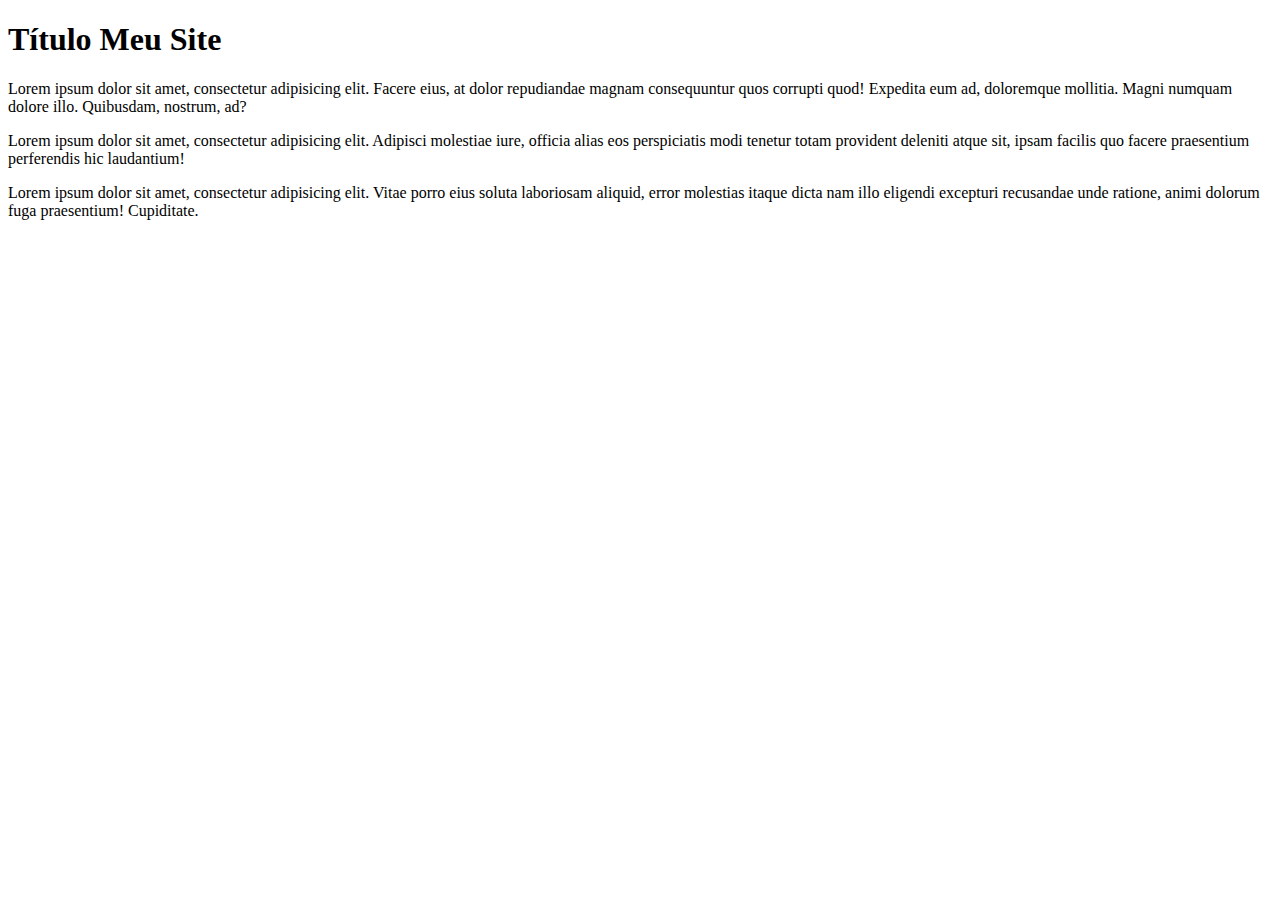
==== index.html @ b5f00a53 "meu primeiro commit" ====
<!DOCTYPE html>
<html lang="pt-bt">
<head>
	<meta charset="utf-8">
	<meta http-equiv="X-UA-Compatible" content="IE=edge">
	<title>Meu Site</title>
	<link rel="stylesheet" href="">
	<script src=""></script>
</head>
<body>
      <h1>Título Meu Site</h1> 
      <p>Lorem ipsum dolor sit amet, consectetur adipisicing elit. Facere eius, at dolor repudiandae magnam consequuntur quos corrupti quod! Expedita eum ad, doloremque mollitia. Magni numquam dolore illo. Quibusdam, nostrum, ad?</p>
      <p>Lorem ipsum dolor sit amet, consectetur adipisicing elit. Adipisci molestiae iure, officia alias eos perspiciatis modi tenetur totam provident deleniti atque sit, ipsam facilis quo facere praesentium perferendis hic laudantium!</p>	
      <p>Lorem ipsum dolor sit amet, consectetur adipisicing elit. Vitae porro eius soluta laboriosam aliquid, error molestias itaque dicta nam illo eligendi excepturi recusandae unde ratione, animi dolorum fuga praesentium! Cupiditate.</p>
</body>
</html>
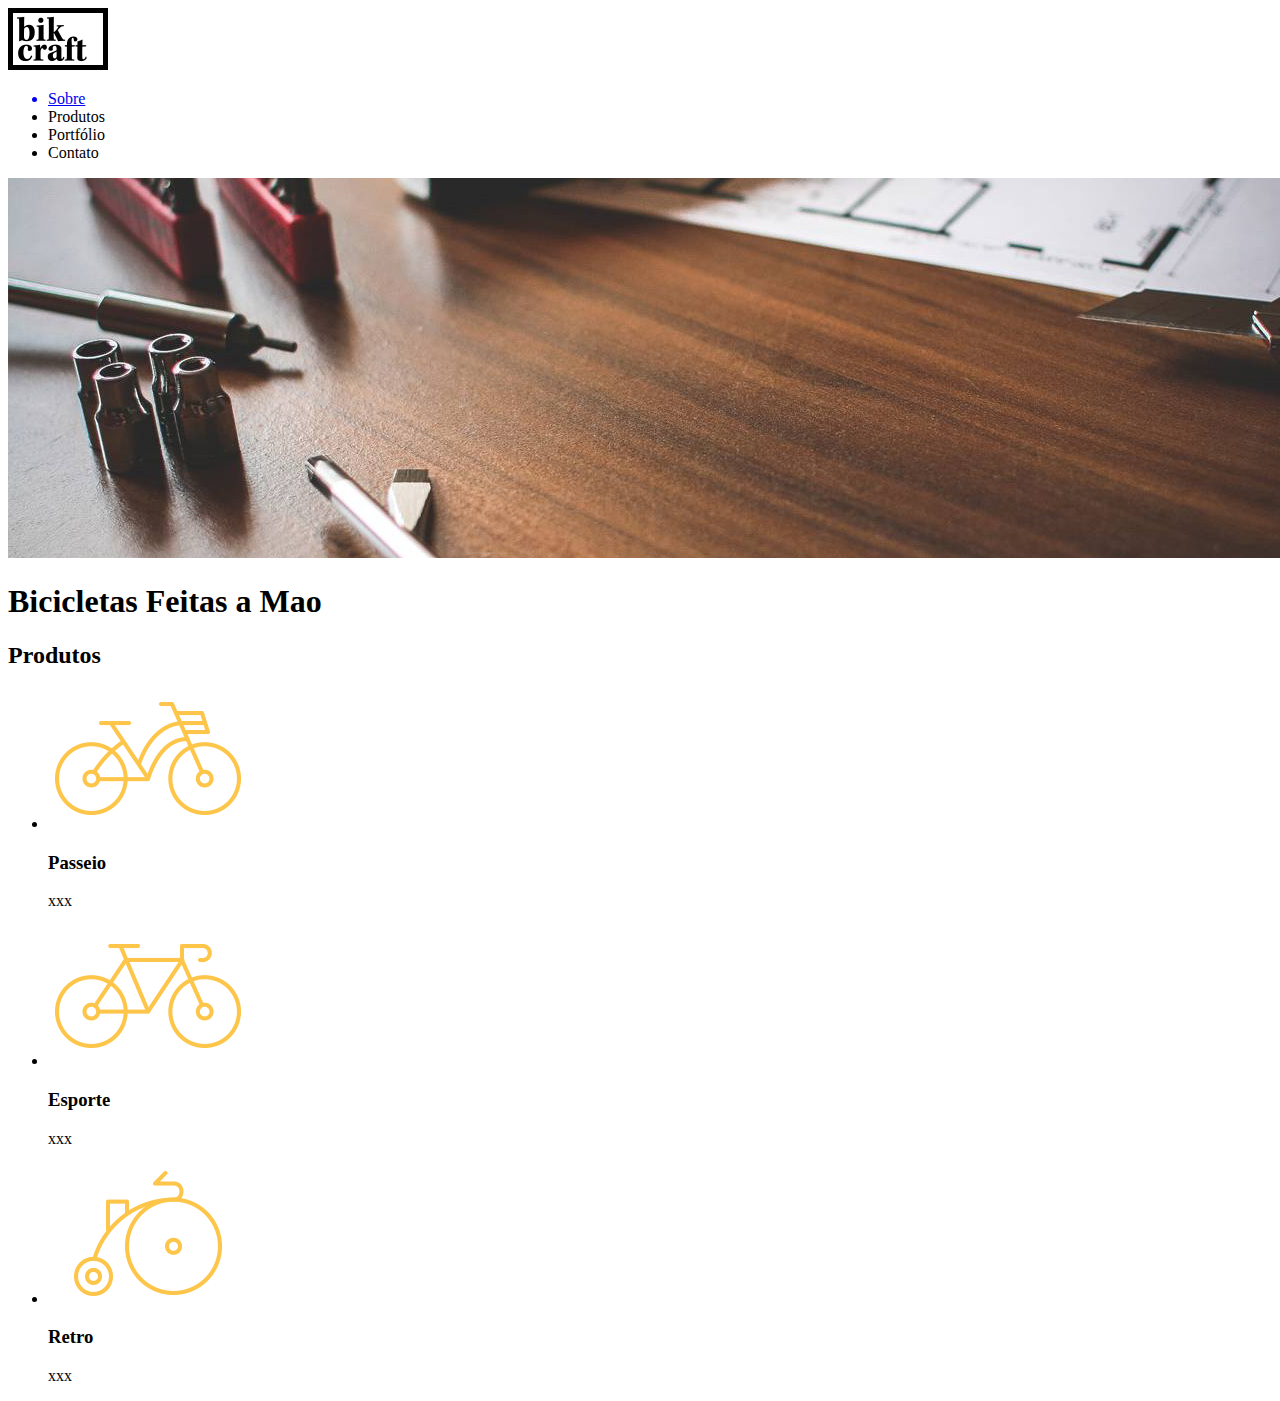
==== commit d7efb1f5: "index, sobre e img" ====
--- a/index.html
+++ b/index.html
@@ -3,14 +3,44 @@
 <head>
 	<meta charset="utf-8">
 	<meta http-equiv="X-UA-Compatible" content="IE=edge">
-	<title>Meu Site</title>
+	<title>bik craft</title>
 	<link rel="stylesheet" href="">
 	<script src=""></script>
 </head>
 <body>
-      <h1>Título Meu Site</h1> 
-      <p>Lorem ipsum dolor sit amet, consectetur adipisicing elit. Facere eius, at dolor repudiandae magnam consequuntur quos corrupti quod! Expedita eum ad, doloremque mollitia. Magni numquam dolore illo. Quibusdam, nostrum, ad?</p>
-      <p>Lorem ipsum dolor sit amet, consectetur adipisicing elit. Adipisci molestiae iure, officia alias eos perspiciatis modi tenetur totam provident deleniti atque sit, ipsam facilis quo facere praesentium perferendis hic laudantium!</p>	
-      <p>Lorem ipsum dolor sit amet, consectetur adipisicing elit. Vitae porro eius soluta laboriosam aliquid, error molestias itaque dicta nam illo eligendi excepturi recusandae unde ratione, animi dolorum fuga praesentium! Cupiditate.</p>
+	<a href="index.html"><img src="img/bikcraft.png" alt="Logo Marca Bikcraft"></a>
+
+      <ul>
+		<a href="sobre.html"><li>Sobre</li></a>
+      	
+      	<li>Produtos</li>
+      	<li>Portfólio</li>
+      	<li>Contato</li>
+      </ul>
+	<img src="img/bg.jpg" alt="img background">
+      <h1>Bicicletas Feitas a Mao</h1>
+      <h2>Produtos</h2>
+      <ul>
+      	<li>
+      		<img src="img/produtos/passeio.png" alt="Bicicleta Passeio">
+			<h3>Passeio</h3>
+			<p>xxx</p>
+      	</li>
+
+      	<li>
+      		<img src="img/produtos/esporte.png" alt="Bicicleta Esportes">
+			<h3>Esporte</h3>
+			<p>xxx</p>
+      	</li>
+
+      	<li>
+      		<img src="img/produtos/retro.png" alt="Bicicleta Retro">
+			<h3>Retro</h3>
+			<p>xxx</p>
+
+      	</li>
+      </ul>
+
+      
 </body>
 </html>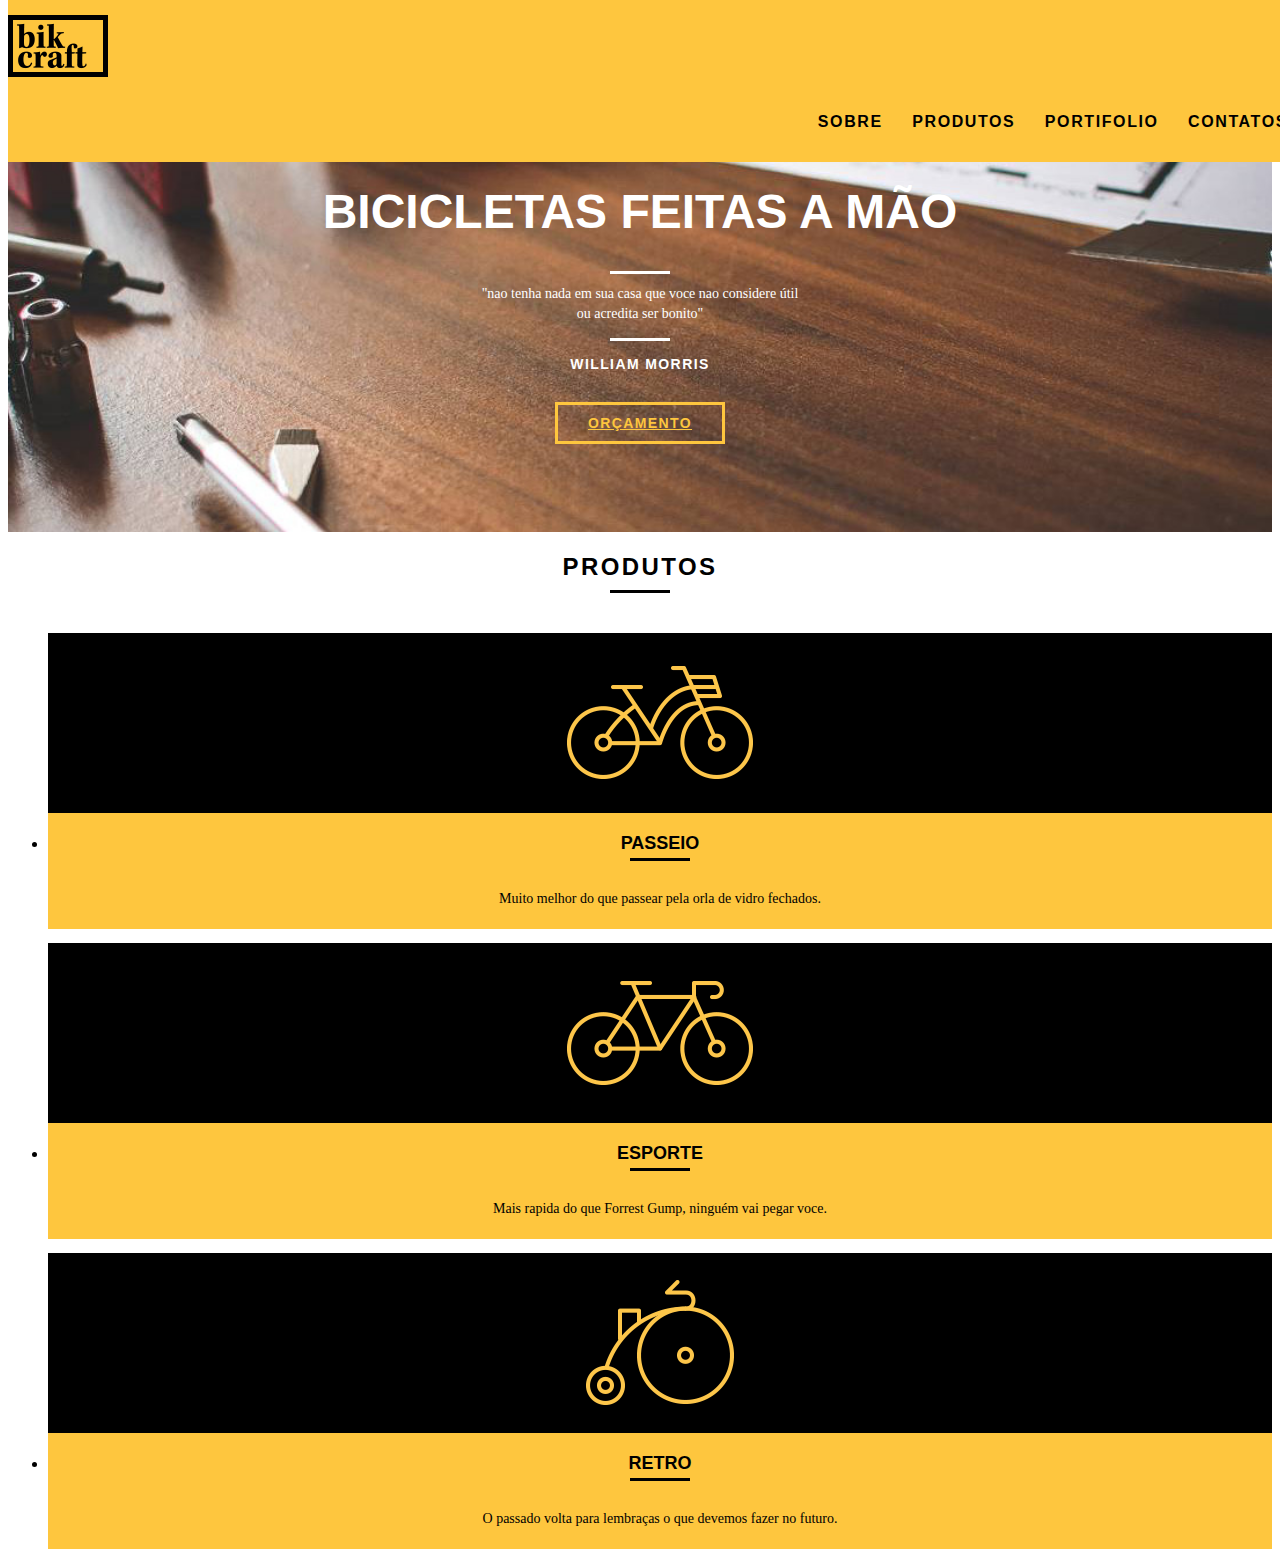
==== commit 0f7cbeee: "Index e sobre" ====
--- a/index.html
+++ b/index.html
@@ -1,46 +1,94 @@
 <!DOCTYPE html>
-<html lang="pt-bt">
+<html lang="pt-br">
 <head>
 	<meta charset="utf-8">
 	<meta http-equiv="X-UA-Compatible" content="IE=edge">
+	<meta name="viewport" content="width=device-width, initial-scale=1.0">
 	<title>bik craft</title>
-	<link rel="stylesheet" href="">
-	<script src=""></script>
+	<link rel="stylesheet" href="css/reset.css">
+	<link rel="stylesheet" href="css/bootstrap.min.css">
+	<link rel="stylesheet" href="css/animate.css">
+	<link rel="stylesheet" href="css/styles.css">
+	<scritp src="js/animacao.js"></scritp>
 </head>
 <body>
-	<a href="index.html"><img src="img/bikcraft.png" alt="Logo Marca Bikcraft"></a>
+	<header class="header">
+		
+		<div class="container">
+				
+			<a href="index.html" class="col-md-4 col-sm-4 col-xs-4"><img src="img/bikcraft.png" alt="Logo marca bik craft"></a>
+			
+			<nav class="col-md-8 col-sm-8 col-xs-8 header_menu">
+					<ul>
 
-      <ul>
-		<a href="sobre.html"><li>Sobre</li></a>
-      	
-      	<li>Produtos</li>
-      	<li>Portfólio</li>
-      	<li>Contato</li>
-      </ul>
-	<img src="img/bg.jpg" alt="img background">
-      <h1>Bicicletas Feitas a Mao</h1>
-      <h2>Produtos</h2>
-      <ul>
-      	<li>
-      		<img src="img/produtos/passeio.png" alt="Bicicleta Passeio">
-			<h3>Passeio</h3>
-			<p>xxx</p>
-      	</li>
+						<li><a href="sobre.html">Sobre</a></li>
+						<li><a href="produtos.html">Produtos</a></li>
+						<li><a href="portifolio.html">Portifolio</a></li>
+						<li><a href="contatos.html">Contatos</a></li>
+						
+					</ul>
 
-      	<li>
-      		<img src="img/produtos/esporte.png" alt="Bicicleta Esportes">
-			<h3>Esporte</h3>
-			<p>xxx</p>
-      	</li>
+			</nav>
 
-      	<li>
-      		<img src="img/produtos/retro.png" alt="Bicicleta Retro">
-			<h3>Retro</h3>
-			<p>xxx</p>
+		</div>
+	
+	</header>
 
-      	</li>
-      </ul>
+	<section class="row introducao">
+			
+			<div class="container animated fadeInDown">
+					
+					<h1>Bicicletas Feitas a Mão</h1>
+					<blockquote class="quote-externo">
+						<p>
+							"nao tenha nada em sua casa que voce nao considere
+							útil ou acredita ser bonito"
+						</p>
 
-      
+						<cite>WILLIAM MORRIS </cite>
+
+						
+					</blockquote>
+					<a href="produtos.html" class="btn botao">Orçamento</a>
+
+			</div>
+
+
+	</section>	
+
+	<section class="container produtos animated fadeInDown">
+			
+			<h2 class="subtitulo">Produtos</h2>
+
+			<ul class="produtos_lista">
+
+				<li class="col-md-4 col-sm-4 col-xs-8">
+					<div class="produtos_icone">
+						<img src="img/produtos/passeio.png" alt="Bicicleta Passeio">
+						</div>
+					<h3>Passeio</h3>
+					<p>Muito melhor do que passear pela orla de vidro fechados.</p>
+				</li>
+		
+				<li class="col-md-4 col-sm-4 col-xs-8">
+					<div class="produtos_icone">
+					<img src="img/produtos/esporte.png" alt="Bicicleta Esporte">
+					</div>
+					<h3>Esporte</h3>
+					<p>Mais rapida do que Forrest Gump, ninguém vai pegar voce.</p>
+				</li>
+		
+				<li class="col-md-4 col-sm-4 col-xs-8">
+					<div class="produtos_icone">
+					<img src="img/produtos/retro.png" alt="Bicicleta Retro">
+					</div>
+					<h3>Retro</h3>
+					<p>O passado volta para lembraças o que devemos fazer no futuro.</p>
+				</li>
+
+			</ul>
+
+	</section>	
+
 </body>
 </html>--- a/css/styles.css
+++ b/css/styles.css
@@ -0,0 +1,154 @@
+body{
+		font-family: Arial, Helvetica, sans-serif;
+}
+
+p{
+		font-family: Georgia, 'Times New Roman', serif;
+		font-size: 14px;
+		line-height: 20px;
+}
+
+img{
+		display: block;
+		max-width: 100%;
+}
+
+.header{
+		position: fixed; /* deixar algo parado no site */
+		top: 0px;
+		width: 100%;
+		background: #fec63e;
+		padding: 15px 0; /* espaco para cime e para baixo */
+		z-index: 10;
+}
+.header_menu{
+		text-align: right;
+
+}
+.header_menu ul li{
+		display: inline-block; /* deixar reto os menus */
+		margin-left: 25px;
+		margin-top: 20px;
+}
+.header_menu ul li a{
+		color: #000;
+		font-weight: bold;
+		text-transform: uppercase;
+		text-decoration: none; /* tirar o traço  */
+		letter-spacing: .1em;
+		padding: 10px 0;
+		transition: all .3s ease;
+}
+.header_menu ul li a:hover{
+	color: #fff;
+}
+.header_menu ul li a.menu_ativo{
+	color: #fff;
+}
+.introducao{
+	
+	height: 380px;
+	background: url("../img/bg.jpg") no-repeat center;
+	background-size: cover;
+	margin-top: 92px;
+	padding-top: 60px;
+	text-align: center;
+
+}
+.introducao h1{
+	font-size: 48px;
+	color: #fff;
+	font-weight: bold;
+	text-transform: uppercase;
+}
+
+.botao {
+
+	border:3px solid #fec63e;
+	padding: 10px 30px;
+	color: #fec63e;
+	font-size: 14px;
+	line-height: 20px;
+	text-transform: uppercase;
+	font-weight: bold;
+	letter-spacing: .1em;
+}
+.botao:hover{
+	color: #fff;
+	border-collapse: #fff;
+}
+.quote-externo{
+	max-width: 320px;
+	margin:0 auto;
+	margin-bottom: 40px;
+	color: #fff ;
+}
+.quote-externo cite{
+	font-style: normal;
+	font-weight: bold;
+	font-size: 14px;
+	letter-spacing: .1em;
+}
+.quote-externo p:before, .quote-externo p:after{
+	content: "";
+	display: block;
+	width: 60px;
+	height: 3px;
+	background: #fff;
+	margin: 14px auto 10px auto;
+}
+.subtitulo{
+	font-size: 24px;
+	line-height: 30px;
+	font-weight: bold;
+	letter-spacing: .1em;
+	color: #000;
+	text-transform: uppercase;
+	text-align: center;
+	margin-bottom: 40px;
+}
+
+.subtitulo:after{
+	content:"";
+	display: block;
+	width: 60px;
+	height: 3px;
+	background: #000;
+	margin: 8px auto;
+}
+}
+
+.produtos{
+	padding: 60px 0;
+}
+
+.produtos_lista li{
+	background: #fec63e;
+	text-align: center;
+}
+.produtos_lista li img{
+	margin: 0 auto;
+}
+.produtos_lista li h3{
+	font-weight: bold;
+	font-size: 18px;
+	line-height: 25px;
+	text-transform: uppercase;
+	letter-spacing: .1em
+	margin-top:20px;
+}
+.produtos_lista li h3:after{
+	content:"";
+	display: block;
+	width: 60px;
+	height: 3px;
+	background: #000;
+	margin: 2px auto;
+}
+.produtos_lista li p{
+	padding: 10px 20px 20px 20px;
+}
+.produtos_icone{
+	background: #000;
+	padding: 20px;
+}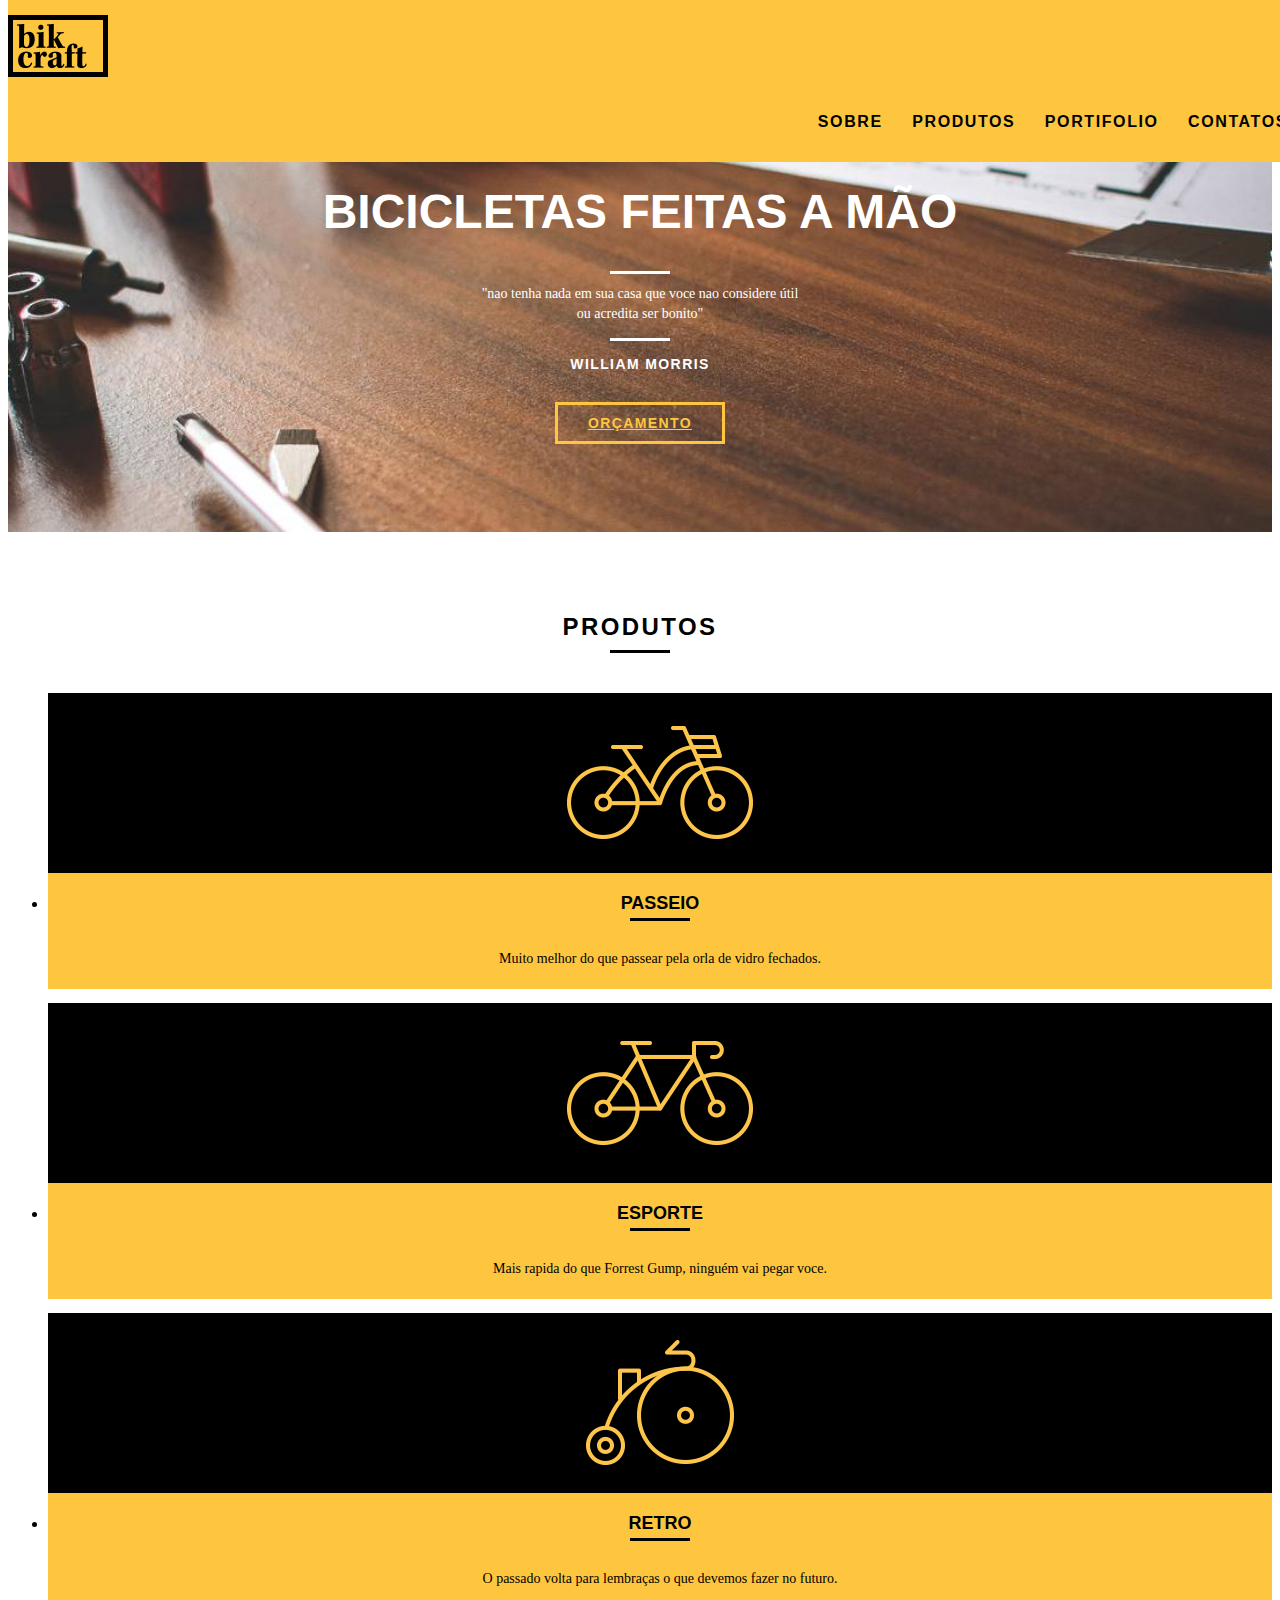
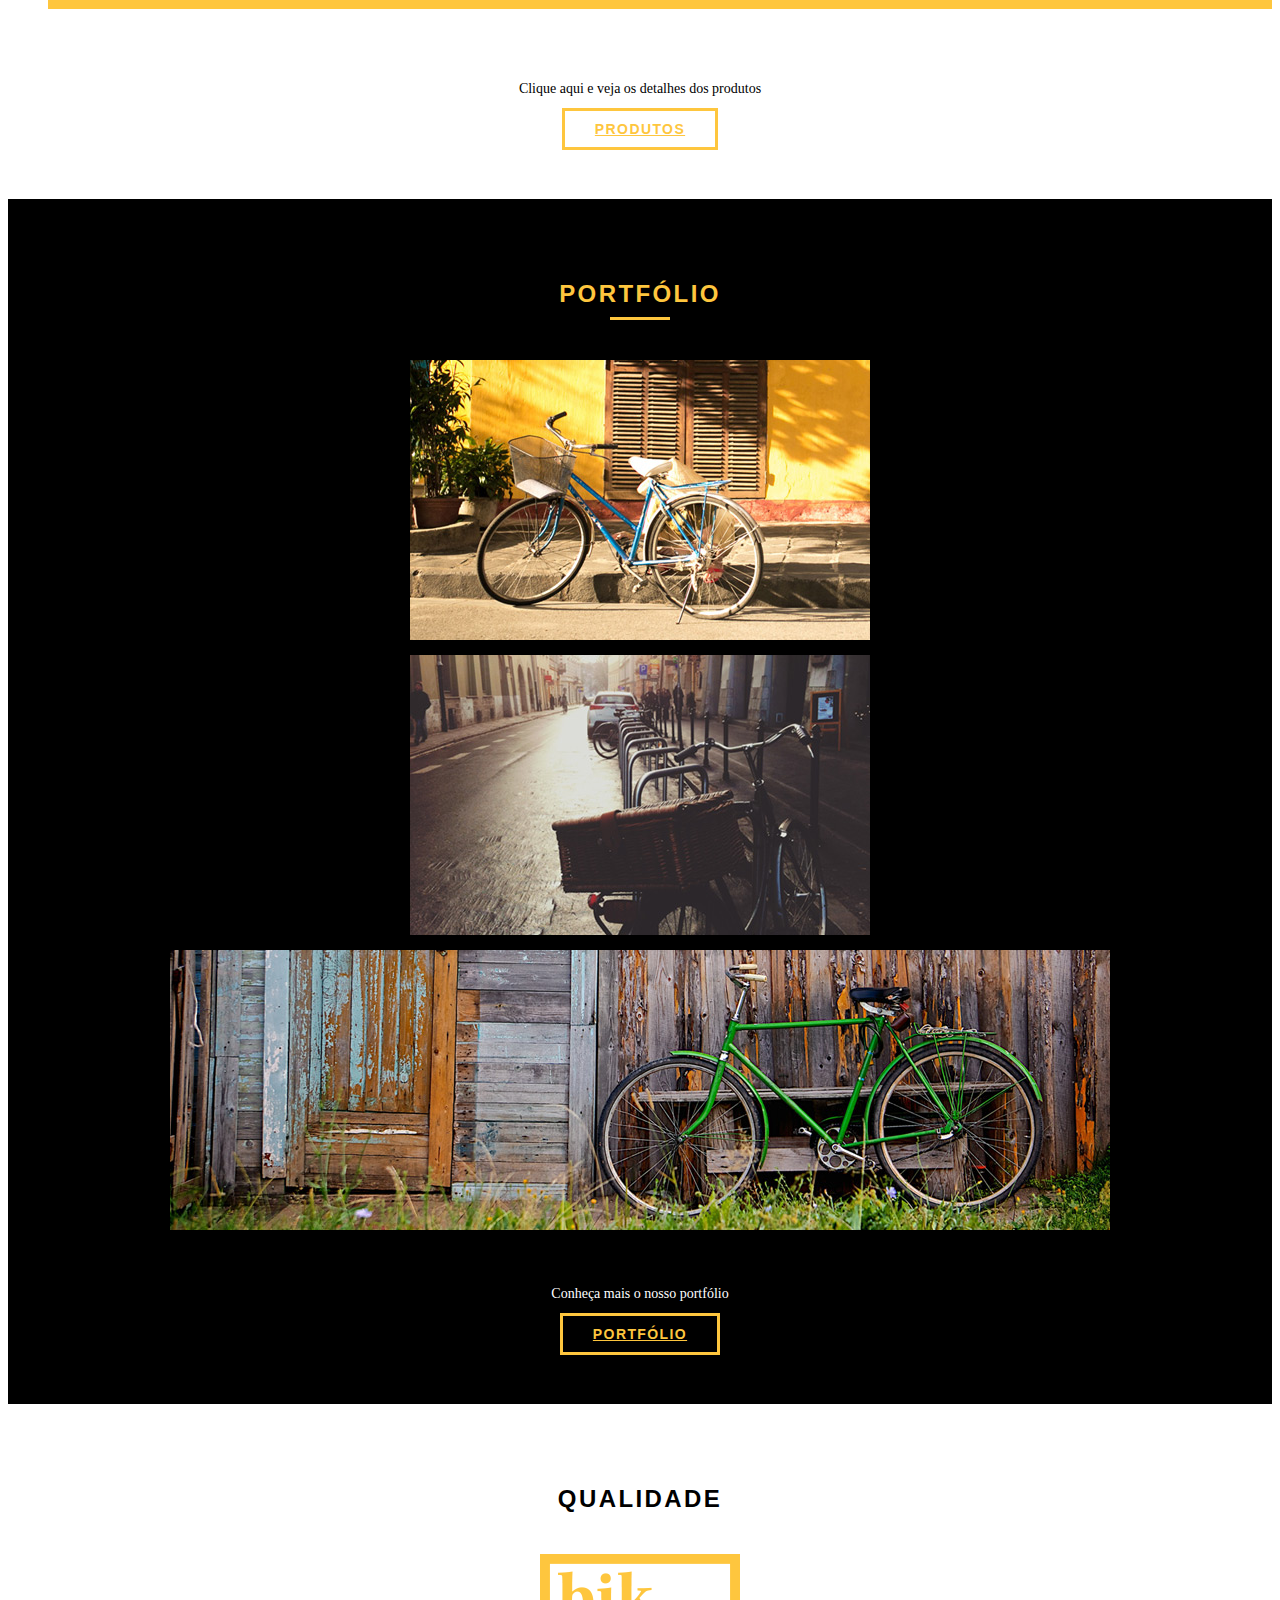
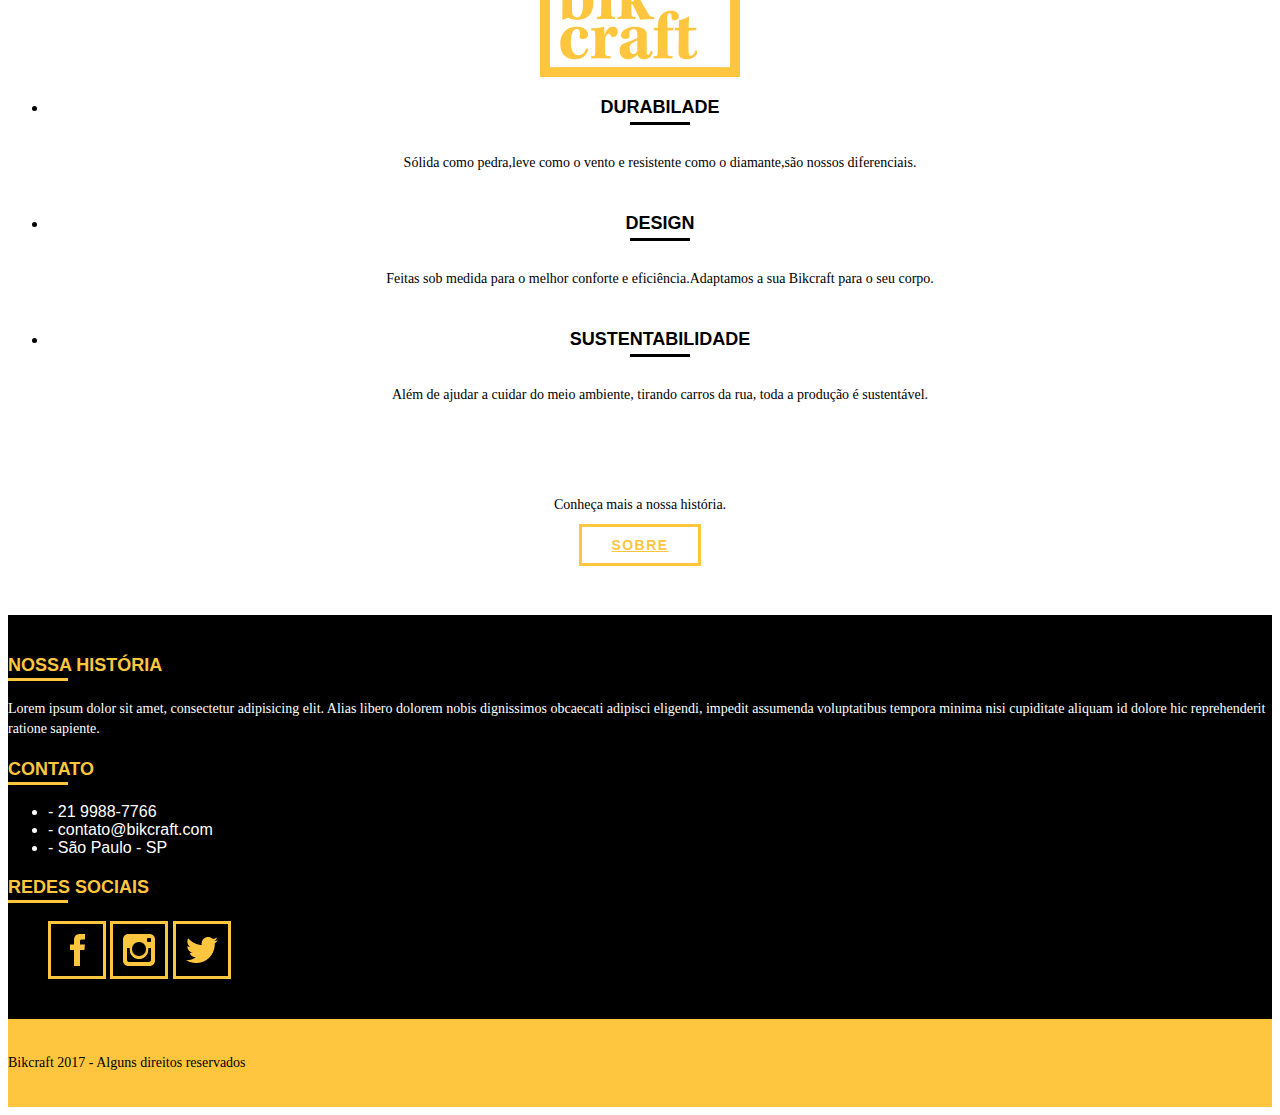
==== commit a06b7ee2: "Index" ====
--- a/index.html
+++ b/index.html
@@ -9,86 +9,152 @@
 	<link rel="stylesheet" href="css/bootstrap.min.css">
 	<link rel="stylesheet" href="css/animate.css">
 	<link rel="stylesheet" href="css/styles.css">
-	<scritp src="js/animacao.js"></scritp>
+	<script src="js/animacao.js"></script>
 </head>
 <body>
 	<header class="header">
-		
 		<div class="container">
-				
 			<a href="index.html" class="col-md-4 col-sm-4 col-xs-4"><img src="img/bikcraft.png" alt="Logo marca bik craft"></a>
-			
 			<nav class="col-md-8 col-sm-8 col-xs-8 header_menu">
 					<ul>
-
 						<li><a href="sobre.html">Sobre</a></li>
 						<li><a href="produtos.html">Produtos</a></li>
 						<li><a href="portifolio.html">Portifolio</a></li>
 						<li><a href="contatos.html">Contatos</a></li>
-						
 					</ul>
-
 			</nav>
-
 		</div>
-	
-	</header>
-
+	</header> 
 	<section class="row introducao">
-			
 			<div class="container animated fadeInDown">
-					
 					<h1>Bicicletas Feitas a Mão</h1>
 					<blockquote class="quote-externo">
 						<p>
-							"nao tenha nada em sua casa que voce nao considere
-							útil ou acredita ser bonito"
+						"nao tenha nada em sua casa que voce nao considere
+						útil ou acredita ser bonito"
 						</p>
-
 						<cite>WILLIAM MORRIS </cite>
-
-						
 					</blockquote>
 					<a href="produtos.html" class="btn botao">Orçamento</a>
-
 			</div>
+	</section>	
+	<section class="container produtos animated fadeInDown">
+			<h2 class="subtitulo">Produtos</h2>
+			<ul class="produtos_lista">
+				<li class="col-md-4 col-sm-4 col-xs-8">
+					<div class="produtos_lista_icone animar-interno1">
+						<div class="produtos_icone">
+							<img src="img/produtos/passeio.png" alt="Bicicleta Passeio">
+							</div>
+						<h3>Passeio</h3>
+						<p>Muito melhor do que passear pela orla de vidro fechados.</p>
+					</div>
+				</li>
+				<li class="col-md-4 col-sm-4 col-xs-8">
+					<div class="produtos_lista_icone animar-interno2">
+						<div class="produtos_icone">
+						<img src="img/produtos/esporte.png" alt="Bicicleta Esporte">
+						</div>
+						<h3>Esporte</h3>
+						<p>Mais rapida do que Forrest Gump, ninguém vai pegar voce.</p>
+					</div>
+				</li>
+				<li class="col-md-4 col-sm-4 col-xs-8">
+					<div class="produtos_lista_icone animar-interno3">
+						<div class="produtos_icone">
+						<img src="img/produtos/retro.png" alt="Bicicleta Retro">
+						</div>
+						<h3>Retro</h3>
+						<p>O passado volta para lembraças o que devemos fazer no futuro.</p>
+					</div>
+				</li>
+			</ul>
+			<div class="call">
+				<p>Clique aqui e veja os detalhes dos produtos</p>
+			<a href="produtos.html" class="btn botao botao-preto">Produtos</a>
+		    </div>
+		</section>
+		<section class="row portfolio animated">
+		<div class="container">
+			<h2 class="subtitulo">Portfólio</h2>
+				<div class="portfolio_lista"> 
+					<div class="col-md-6 col-sm-6 col-xs-12">
+						<img src="img/portfolio/passeio.jpg" class="img-rounded" 
+						alt="Bicicleta Passeio"> 
+				</div>
+				<div class="col-md-6 col-sm-6 col-xs-12">
+						<img src="img/portfolio/retro.jpg" class="img-rounded" 
+						alt="Bicicleta Retro">
+				</div>
+				<div class="col-md-12 col-sm-12 col-xs-12">
+						<img src="img/portfolio/esporte.jpg" class="img-rounded" 
+						alt="Bicicleta Esporte">
+				</div>
+			</div>
+			<div class="call">
+			<p>Conheça mais o nosso portfólio</p>
+			<a href="portfolio.html" class="btn botao ">Portfólio</a>
+		    </div>
+		 	</div>
+	</section>
+	<section class="qualidade container">
+		<h2 class="subtitulo">Qualidade</h2>
+		<img src="img/bikcraft-qualidade.png" alt="Bikcraft">
+		<!-- ul.qualidade_lista>li.col-md-6*3>h3+p -->
+		<ul class="qualidade_lista">
+			<li class="col-md-4">
+				<h3>Durabilade</h3>
+				<p>Sólida como pedra,leve como o vento e resistente como o diamante,são nossos diferenciais.</p>
+			</li>
+			<li class="col-md-4">
+				<h3>Design</h3>
+				<p>Feitas sob medida para o melhor conforte e eficiência.Adaptamos a sua Bikcraft para o seu corpo.</p>
+			</li>
+			<li class="col-md-4">
+				<h3>Sustentabilidade</h3>
+				<p>Além de ajudar a cuidar do meio ambiente, tirando carros da rua, toda a produção é sustentável.</p>
+			</li>
+		</ul>
+		<div class="call">
+		<p>Conheça mais a nossa história.</p>
+		<a href="sobre.html" class="btn botao botao-preto ">Sobre</a>
+		</div>
+	</section>
+		<footer>
+			<div class="footer">
+				<div class="container">
+					<div class="footer_historia col-md-4">
+						<h3>Nossa História</h3>
+						<p>Lorem ipsum dolor sit amet, consectetur adipisicing elit. Alias libero dolorem nobis dignissimos obcaecati adipisci eligendi, impedit assumenda voluptatibus tempora minima nisi cupiditate aliquam id dolore hic reprehenderit ratione sapiente.</p>
+					</div>
+					<div class="footer_contato col-md-4">
+						<h3>Contato</h3>
+						<ul>
+							<li>- 21 9988-7766</li>
+							<li>- contato@bikcraft.com </li>
+							<li>- São Paulo - SP</li>
+						</ul>
+					</div>
+					<div class="redes col-md-4">
+						<h3>Redes Sociais</h3>
+					<!--	ul>li*3>a>img -->
+					 <ul>
+					 	<li><a href="#"><img src="img/redes-sociais/facebook.png" alt="Facebook"></a></li>
+					 	<li><a href="#"><img src="img/redes-sociais/instagram.png" alt="Instagram"></a></li>
+					 	<li><a href="#"><img src="img/redes-sociais/twitter.png" alt="Twitter"></a></li>
+					 </ul>
+					</div>
+				</div>
+			</div>
+			<div class="copy">
+				<div class="container">
+					<p>Bikcraft 2017 - Alguns direitos reservados</p>
+				</div>
+			</div>
+		</footer>
 
 
-	</section>	
 
-	<section class="container produtos animated fadeInDown">
-			
-			<h2 class="subtitulo">Produtos</h2>
-
-			<ul class="produtos_lista">
-
-				<li class="col-md-4 col-sm-4 col-xs-8">
-					<div class="produtos_icone">
-						<img src="img/produtos/passeio.png" alt="Bicicleta Passeio">
-						</div>
-					<h3>Passeio</h3>
-					<p>Muito melhor do que passear pela orla de vidro fechados.</p>
-				</li>
-		
-				<li class="col-md-4 col-sm-4 col-xs-8">
-					<div class="produtos_icone">
-					<img src="img/produtos/esporte.png" alt="Bicicleta Esporte">
-					</div>
-					<h3>Esporte</h3>
-					<p>Mais rapida do que Forrest Gump, ninguém vai pegar voce.</p>
-				</li>
-		
-				<li class="col-md-4 col-sm-4 col-xs-8">
-					<div class="produtos_icone">
-					<img src="img/produtos/retro.png" alt="Bicicleta Retro">
-					</div>
-					<h3>Retro</h3>
-					<p>O passado volta para lembraças o que devemos fazer no futuro.</p>
-				</li>
-
-			</ul>
-
-	</section>	
-
+	<script src="https://ajax.googleapis.com/ajax/libs/jquery/1.12.4/jquery.min.js"></script>
 </body>
 </html>--- a/css/styles.css
+++ b/css/styles.css
@@ -75,13 +75,28 @@
 }
 .botao:hover{
 	color: #fff;
-	border-collapse: #fff;
+	border-color:  #fff;
+}
+
+.botao.botao-preto:hover{
+	color: #000;
+	border-color:  #000;
+}
+
+.call{
+	padding-top: 40px;
+	text-align: center;
+	clear: both;
+}
+.call p{
+	margin-bottom: 20px;
 }
 .quote-externo{
 	max-width: 320px;
 	margin:0 auto;
 	margin-bottom: 40px;
-	color: #fff ;
+	color: #fff;
+	border-left: none;
 }
 .quote-externo cite{
 	font-style: normal;
@@ -116,20 +131,22 @@
 	background: #000;
 	margin: 8px auto;
 }
-}
 
 .produtos{
 	padding: 60px 0;
 }
 
-.produtos_lista li{
+.produtos_lista_icone
+{
 	background: #fec63e;
 	text-align: center;
 }
-.produtos_lista li img{
+.produtos_lista li img
+{
 	margin: 0 auto;
 }
-.produtos_lista li h3{
+.produtos_lista li h3
+{
 	font-weight: bold;
 	font-size: 18px;
 	line-height: 25px;
@@ -137,7 +154,8 @@
 	letter-spacing: .1em
 	margin-top:20px;
 }
-.produtos_lista li h3:after{
+.produtos_lista li h3:after
+{
 	content:"";
 	display: block;
 	width: 60px;
@@ -151,4 +169,171 @@
 .produtos_icone{
 	background: #000;
 	padding: 20px;
+}
+
+.portfolio{
+background-color: #000;
+padding: 60px 0;
+}
+
+.portfolio .subtitulo{
+	color:  #fec63e;
+}
+
+.portfolio .subtitulo:after{
+	background:  #fec63e;
+}
+
+.portfolio .call p{
+	color: #fff;
+}
+
+
+.portfolio_lista img{
+	margin: 0 auto;
+}
+
+.portfolio_lista div:last-of-type{ /* Ultima div */
+	margin-top: 15px;
+}
+
+.portfolio_lista div:first-of-type{ /*primeira div */
+	margin-bottom: 15px;
+}
+
+.qualidade{
+	padding: 60px 0;
+}
+
+.qualidade .subtitulo:after{
+	content: "";
+	width: 1170px;
+	height: 100px;
+	display: block;
+	background: url("../img/linhas.png") no-repeat center;
+	position: absolute; /* posionar a imagem lá encima */
+	top: 2269px;
+	right: 473;
+	z-index: -1;
+}
+
+.qualidade img{
+	margin: 0 auto; /* centralizar */
+}
+
+.qualidade_lista li{
+	text-align: center;
+	padding: 0 40px;
+}
+
+.qualidade_lista li h3
+{
+	font-weight: bold;
+	font-size: 18px;
+	line-height: 25px;
+	text-transform: uppercase;
+	letter-spacing: .1em
+	margin-top:20px;
+}
+
+.qualidade_lista li h3:after
+{
+	content:"";
+	display: block;
+	width: 60px;
+	height: 3px;
+	background: #000;
+	margin: 2px auto;
+}
+
+.qualidade_lista li p{
+	padding: 10px 20px 20px 20px;
+}
+
+.footer{
+	background-color:#000;
+    padding: 20px 0;
+    color: #fff;
+}
+
+
+.footer_historia h3{
+	color: #fec63e;
+	font-weight: bold;
+	font-size: 18px;
+	line-height: 25px;
+	text-transform: uppercase;
+	letter-spacing: .1em
+	margin-top:10px;
+	
+}
+.footer_historia h3:after{
+	content:"";
+	display: block;
+	width: 60px;
+	height: 3px;
+	background: #fec63e;
+	
+}
+
+.footer_contato h3{
+	color: #fec63e;
+	font-weight: bold;
+	font-size: 18px;
+	line-height: 25px;
+	text-transform: uppercase;
+	letter-spacing: .1em
+	margin-top:20px;
+}
+
+.footer_contato h3:after{
+	content:"";
+	display: block;
+	width: 60px;
+	height: 3px;
+	background: #fec63e;;
+}
+
+.footer_contato ul li{
+	color: #fff;
+}
+
+.redes h3{
+    color: #fec63e;
+	font-weight: bold;
+	font-size: 18px;
+	line-height: 25px;
+	text-transform: uppercase;
+	letter-spacing: .1em
+	margin-top:20px;
+
+}
+
+.redes h3:after{
+	content:"";
+	display: block;
+	width: 60px;
+	height: 3px;
+	background: #fec63e;;
+}
+
+.redes ul li {
+		display: inline-block; /* deixar reto os menus */
+		margin-right: :18px;
+}
+
+.redes ul li a{
+	border: 3px solid #fec63e;
+	display: block;
+	text-decoration: none;
+	padding: 10px;
+	transition:all .3s ease;
+	
+}
+.redes ul li a:hover{
+	border-color:  #fff;
+}
+.copy{
+	background-color:#fec63e;
+    padding: 20px 0;
 }